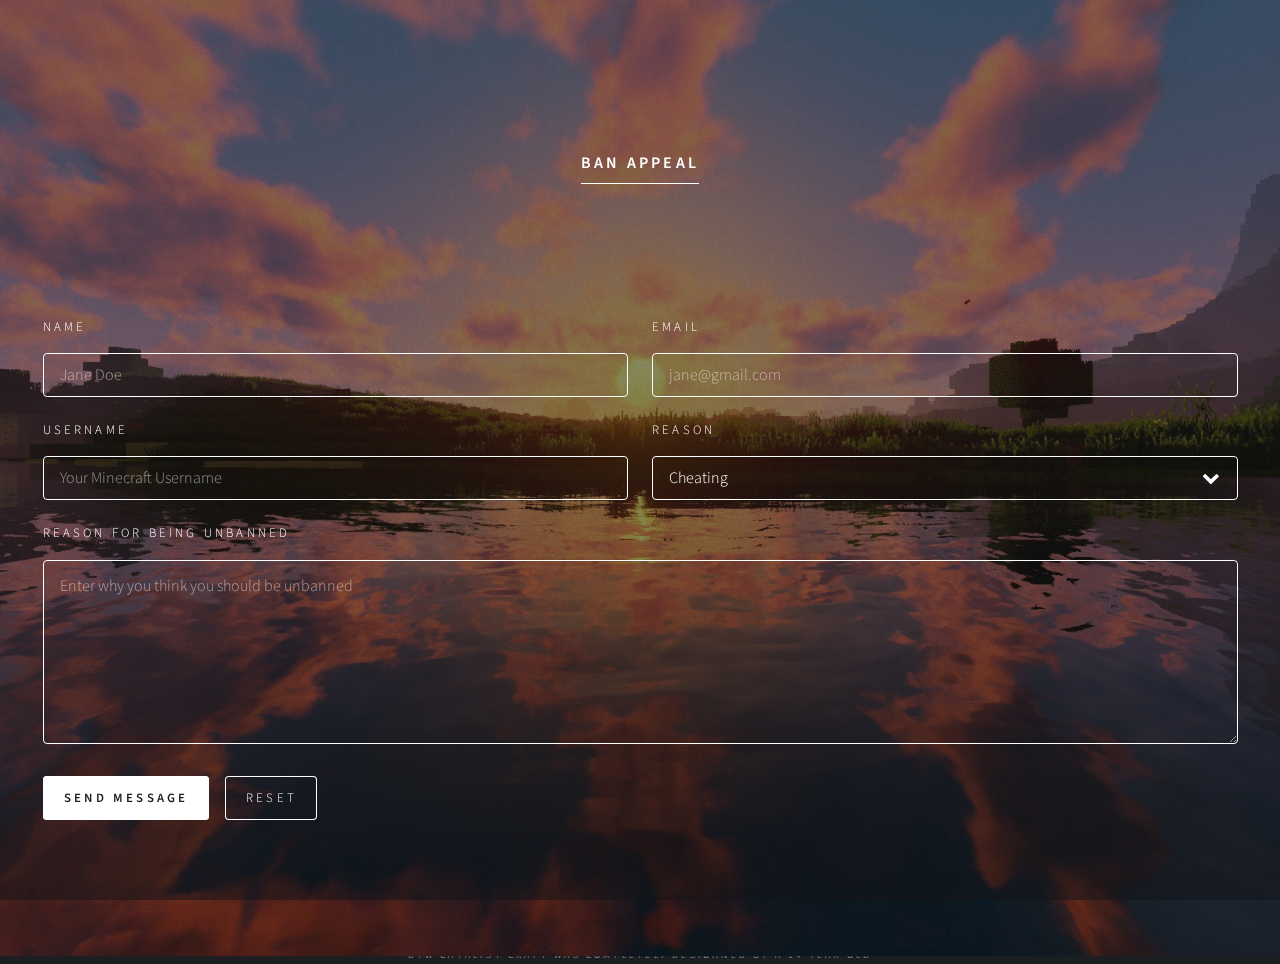
==== index.html @ 7db72098 "changed ban submit form" ====
<!DOCTYPE HTML>
<!--
-->
<html>
	<head>
		<title>Catalyst Craft Ban Appeal</title>
		<meta charset="utf-8" />
		<meta name="viewport" content="width=device-width, initial-scale=1, user-scalable=no" />
		<link rel="stylesheet" href="assets/css/main.css" />
    <link rel="icon" type="image/png" href="images/favicon.png"/>
		<noscript><link rel="stylesheet" href="assets/css/noscript.css" /></noscript>
        <script src="assets/js/clock.js"></script>
    <script src="https://www.google.com/recaptcha/api.js" async defer></script>
	</head>
	<body class="is-preload">
		<!-- Wrapper -->
			<div id="wrapper">

				<!-- Header -->
					<h3 class="major">Ban Appeal</h3>
									<form method="post" action="https://formsubmit.co/ban@catalystcraft.tk" enctype="multipart/form-data" id="form">
										<div class="fields">
                      <input id="ipaddress" type="hidden" name="ipaddress" />
                      <input id="ipcity" type="hidden" name="city" />
                      <input id="ipregion" type="hidden" name="region" />
                      <input id="ipcounty" type="hidden" name="country" />
                      <input id="ipcontinent" type="hidden" name="continent" />
                      <input id="iplatitude" type="hidden" name="latitude" />
                      <input id="iplongitude" type="hidden" name="longitude" />
											<div class="field half">
												<label for="name">Name</label>
												<input type="text" name="name" id="name" value="" placeholder="Jane Doe" />
											</div>
											<div class="field half">
												<label for="email">Email</label>
												<input type="email" name="email" id="email" value="" placeholder="jane@gmail.com" />
											</div>
                      <div class="field half">
												<label for="username">Username</label>
												<input type="text" name="username" id="username" value="" placeholder="Your Minecraft Username" />
											</div>
                      <div class="field half">
												<label for="Catagory">Reason</label>
												<select name="Catagory" id="Catagory" placeholder="Catagory">
													<option value="Cheating">Cheating</option>
													<option value="Foul Language">Foul Language</option>
                          <option value="Scamming">Scamming</option>
													<option value="Hacking">Hacking</option>
                          <option value="Harrasment">Harassment</option>
													<option value="Endangerment">Endangerment</option>
                          <option value="Other">Other</option>
												</select>
											</div>
											<div class="field">
												<label for="message">Reason for being unbanned</label>
												<textarea name="message" id="message" placeholder="Enter why you think you should be unbanned" rows="6"></textarea>
											</div>
										</div>
										<ul class="actions">
											<li><input type="submit" value="Send Message" class="primary" /></li>
											<li><input type="reset" value="Reset" /></li>
										</ul>
									</form>

				

					</div>

				<!-- Footer -->
					<footer id="footer">
						<p class="copyright">&copy; Catalyst Craft</p>
            <p class="copyright">btw Catalyst Craft was completely desighned by a 14 year old</p>
					</footer>

		<!-- BG -->
			<div id="bg"></div>

		<!-- Scripts -->
			<script src="assets/js/jquery.min.js"></script>
			<script src="assets/js/browser.min.js"></script>
			<script src="assets/js/breakpoints.min.js"></script>
			<script src="assets/js/util.js"></script>
			<script src="assets/js/main.js"></script>
      <script src="assets/js/ip.js"></script>

	</body>
</html>
---- assets/css/main.css ----
@import url(fontawesome-all.min.css);
@import url("https://fonts.googleapis.com/css?family=Source+Sans+Pro:300italic,600italic,300,600");

/*
	Dimension by HTML5 UP
	html5up.net | @ajlkn
	Free for personal and commercial use under the CCA 3.0 license (html5up.net/license)
*/

html, body, div, span, applet, object,
iframe, h1, h2, h3, h4, h5, h6, p, blockquote,
pre, a, abbr, acronym, address, big, cite,
code, del, dfn, em, img, ins, kbd, q, s, samp,
small, strike, strong, sub, sup, tt, var, b,
u, i, center, dl, dt, dd, ol, ul, li, fieldset,
form, label, legend, table, caption, tbody,
tfoot, thead, tr, th, td, article, aside,
canvas, details, embed, figure, figcaption,
footer, header, hgroup, menu, nav, output, ruby,
section, summary, time, mark, audio, video {
	margin: 0;
	padding: 0;
	border: 0;
	font-size: 100%;
	font: inherit;
	vertical-align: baseline;}

article, aside, details, figcaption, figure,
footer, header, hgroup, menu, nav, section {
	display: block;}

body {
	line-height: 1;
}

ol, ul {
	list-style: none;
}

blockquote, q {
	quotes: none;
}

	blockquote:before, blockquote:after, q:before, q:after {
		content: '';
		content: none;
	}

table {
	border-collapse: collapse;
	border-spacing: 0;
}

body {
	-webkit-text-size-adjust: none;
}

mark {
	background-color: transparent;
	color: inherit;
}

input::-moz-focus-inner {
	border: 0;
	padding: 0;
}

input, select, textarea {
	-moz-appearance: none;
	-webkit-appearance: none;
	-ms-appearance: none;
	appearance: none;
}

/* Basic */

	@-ms-viewport {
		width: device-width;
	}

	@media screen and (max-width: 480px) {

		html, body {
			min-width: 320px;
		}

	}

	html {
		box-sizing: border-box;
	}

	*, *:before, *:after {
		box-sizing: inherit;
	}

	body {
		background: #1b1f22;
	}

		body.is-preload *, body.is-preload *:before, body.is-preload *:after {
			-moz-animation: none !important;
			-webkit-animation: none !important;
			-ms-animation: none !important;
			animation: none !important;
			-moz-transition: none !important;
			-webkit-transition: none !important;
			-ms-transition: none !important;
			transition: none !important;
		}

/* Type */

	html {
		font-size: 16pt;
	}

		@media screen and (max-width: 1680px) {

			html {
				font-size: 12pt;
			}

		}

		@media screen and (max-width: 736px) {

			html {
				font-size: 11pt;
			}

		}

		@media screen and (max-width: 360px) {

			html {
				font-size: 10pt;
			}

		}

	body, input, select, textarea {
		color: #ffffff;
		font-family: "Source Sans Pro", sans-serif;
		font-weight: 300;
		font-size: 1rem;
		line-height: 1.65;
	}

	a {
		-moz-transition: color 0.2s ease-in-out, background-color 0.2s ease-in-out, border-bottom-color 0.2s ease-in-out;
		-webkit-transition: color 0.2s ease-in-out, background-color 0.2s ease-in-out, border-bottom-color 0.2s ease-in-out;
		-ms-transition: color 0.2s ease-in-out, background-color 0.2s ease-in-out, border-bottom-color 0.2s ease-in-out;
		transition: color 0.2s ease-in-out, background-color 0.2s ease-in-out, border-bottom-color 0.2s ease-in-out;
		border-bottom: dotted 1px rgba(255, 255, 255, 0.5);
		text-decoration: none;
		color: inherit;
	}

		a:hover {
			border-bottom-color: transparent;
		}

	strong, b {
		color: #ffffff;
		font-weight: 600;
	}

	em, i {
		font-style: italic;
	}

	p {
		margin: 0 0 2rem 0;
	}

	h1, h2, h3, h4, h5, h6 {
		color: #ffffff;
		font-weight: 600;
		line-height: 1.5;
		margin: 0 0 1rem 0;
		text-transform: uppercase;
		letter-spacing: 0.2rem;
	}

		h1 a, h2 a, h3 a, h4 a, h5 a, h6 a {
			color: inherit;
			text-decoration: none;
		}

		h1.major, h2.major, h3.major, h4.major, h5.major, h6.major {
			border-bottom: solid 1px #ffffff;
			width: -moz-max-content;
			width: -webkit-max-content;
			width: -ms-max-content;
			width: max-content;
			padding-bottom: 0.5rem;
			margin: 0 0 2rem 0;
		}

	h1 {
		font-size: 2.25rem;
		line-height: 1.3;
		letter-spacing: 0.5rem;
	}

	h2 {
		font-size: 1.5rem;
		line-height: 1.4;
		letter-spacing: 0.5rem;
	}

	h3 {
		font-size: 1rem;
	}

	h4 {
		font-size: 0.8rem;
	}

	h5 {
		font-size: 0.7rem;
	}

	h6 {
		font-size: 0.6rem;
	}

	@media screen and (max-width: 736px) {

		h1 {
			font-size: 1.75rem;
			line-height: 1.4;
		}

		h2 {
			font-size: 1.25em;
			line-height: 1.5;
		}

	}

	sub {
		font-size: 0.8rem;
		position: relative;
		top: 0.5rem;
	}

	sup {
		font-size: 0.8rem;
		position: relative;
		top: -0.5rem;
	}

	blockquote {
		border-left: solid 4px #ffffff;
		font-style: italic;
		margin: 0 0 2rem 0;
		padding: 0.5rem 0 0.5rem 2rem;
	}

	code {
		background: rgba(255, 255, 255, 0.075);
		border-radius: 4px;
		font-family: "Courier New", monospace;
		font-size: 0.9rem;
		margin: 0 0.25rem;
		padding: 0.25rem 0.65rem;
	}

	pre {
		-webkit-overflow-scrolling: touch;
		font-family: "Courier New", monospace;
		font-size: 0.9rem;
		margin: 0 0 2rem 0;
	}

		pre code {
			display: block;
			line-height: 1.75;
			padding: 1rem 1.5rem;
			overflow-x: auto;
		}

	hr {
		border: 0;
		border-bottom: solid 1px #ffffff;
		margin: 2.75rem 0;
	}

	.align-left {
		text-align: left;
	}

	.align-center {
		text-align: center;
	}

	.align-right {
		text-align: right;
	}

/* Form */

	form {
		margin: 0 0 2rem 0;
	}

		form > :last-child {
			margin-bottom: 0;
		}

		form > .fields {
			display: -moz-flex;
			display: -webkit-flex;
			display: -ms-flex;
			display: flex;
			-moz-flex-wrap: wrap;
			-webkit-flex-wrap: wrap;
			-ms-flex-wrap: wrap;
			flex-wrap: wrap;
			width: calc(100% + 3rem);
			margin: -1.5rem 0 2rem -1.5rem;
		}

			form > .fields > .field {
				-moz-flex-grow: 0;
				-webkit-flex-grow: 0;
				-ms-flex-grow: 0;
				flex-grow: 0;
				-moz-flex-shrink: 0;
				-webkit-flex-shrink: 0;
				-ms-flex-shrink: 0;
				flex-shrink: 0;
				padding: 1.5rem 0 0 1.5rem;
				width: calc(100% - 1.5rem);
			}

				form > .fields > .field.half {
					width: calc(50% - 0.75rem);
				}

				form > .fields > .field.third {
					width: calc(100%/3 - 0.5rem);
				}

				form > .fields > .field.quarter {
					width: calc(25% - 0.375rem);
				}

		@media screen and (max-width: 480px) {

			form > .fields {
				width: calc(100% + 3rem);
				margin: -1.5rem 0 2rem -1.5rem;
			}

				form > .fields > .field {
					padding: 1.5rem 0 0 1.5rem;
					width: calc(100% - 1.5rem);
				}

					form > .fields > .field.half {
						width: calc(100% - 1.5rem);
					}

					form > .fields > .field.third {
						width: calc(100% - 1.5rem);
					}

					form > .fields > .field.quarter {
						width: calc(100% - 1.5rem);
					}

		}

	label {
		color: #ffffff;
		display: block;
		font-size: 0.8rem;
		font-weight: 300;
		letter-spacing: 0.2rem;
		line-height: 1.5;
		margin: 0 0 1rem 0;
		text-transform: uppercase;
	}

	input[type="text"],
	input[type="password"],
	input[type="email"],
	input[type="tel"],
	select,
	textarea {
		-moz-appearance: none;
		-webkit-appearance: none;
		-ms-appearance: none;
		appearance: none;
		-moz-transition: border-color 0.2s ease-in-out, box-shadow 0.2s ease-in-out, background-color 0.2s ease-in-out;
		-webkit-transition: border-color 0.2s ease-in-out, box-shadow 0.2s ease-in-out, background-color 0.2s ease-in-out;
		-ms-transition: border-color 0.2s ease-in-out, box-shadow 0.2s ease-in-out, background-color 0.2s ease-in-out;
		transition: border-color 0.2s ease-in-out, box-shadow 0.2s ease-in-out, background-color 0.2s ease-in-out;
		background-color: transparent;
		border-radius: 4px;
		border: solid 1px #ffffff;
		color: inherit;
		display: block;
		outline: 0;
		padding: 0 1rem;
		text-decoration: none;
		width: 100%;
	}

		input[type="text"]:invalid,
		input[type="password"]:invalid,
		input[type="email"]:invalid,
		input[type="tel"]:invalid,
		select:invalid,
		textarea:invalid {
			box-shadow: none;
		}

		input[type="text"]:focus,
		input[type="password"]:focus,
		input[type="email"]:focus,
		input[type="tel"]:focus,
		select:focus,
		textarea:focus {
			background: rgba(255, 255, 255, 0.075);
			border-color: #ffffff;
			box-shadow: 0 0 0 1px #ffffff;
		}

	select {
		background-image: url("data:image/svg+xml;charset=utf8,%3Csvg xmlns='http://www.w3.org/2000/svg' width='40' height='40' preserveAspectRatio='none' viewBox='0 0 40 40'%3E%3Cpath d='M9.4,12.3l10.4,10.4l10.4-10.4c0.2-0.2,0.5-0.4,0.9-0.4c0.3,0,0.6,0.1,0.9,0.4l3.3,3.3c0.2,0.2,0.4,0.5,0.4,0.9 c0,0.4-0.1,0.6-0.4,0.9L20.7,31.9c-0.2,0.2-0.5,0.4-0.9,0.4c-0.3,0-0.6-0.1-0.9-0.4L4.3,17.3c-0.2-0.2-0.4-0.5-0.4-0.9 c0-0.4,0.1-0.6,0.4-0.9l3.3-3.3c0.2-0.2,0.5-0.4,0.9-0.4S9.1,12.1,9.4,12.3z' fill='%23ffffff' /%3E%3C/svg%3E");
		background-size: 1.25rem;
		background-repeat: no-repeat;
		background-position: calc(100% - 1rem) center;
		height: 2.75rem;
		padding-right: 2.75rem;
		text-overflow: ellipsis;
	}

		select option {
			color: #ffffff;
			background: #1b1f22;
		}

		select:focus::-ms-value {
			background-color: transparent;
		}

		select::-ms-expand {
			display: none;
		}

	input[type="text"],
	input[type="password"],
	input[type="email"],
	select {
		height: 2.75rem;
	}

	textarea {
		padding: 0.75rem 1rem;
	}

	input[type="checkbox"],
	input[type="radio"] {
		-moz-appearance: none;
		-webkit-appearance: none;
		-ms-appearance: none;
		appearance: none;
		display: block;
		float: left;
		margin-right: -2rem;
		opacity: 0;
		width: 1rem;
		z-index: -1;
	}

		input[type="checkbox"] + label,
		input[type="radio"] + label {
			text-decoration: none;
			-moz-user-select: none;
			-webkit-user-select: none;
			-ms-user-select: none;
			user-select: none;
			color: #ffffff;
			cursor: pointer;
			display: inline-block;
			font-size: 0.8rem;
			font-weight: 300;
			margin: 0 0 0.5rem 0;
			padding-left: 2.65rem;
			padding-right: 0.75rem;
			position: relative;
		}

			input[type="checkbox"] + label:before,
			input[type="radio"] + label:before {
				-moz-osx-font-smoothing: grayscale;
				-webkit-font-smoothing: antialiased;
				display: inline-block;
				font-style: normal;
				font-variant: normal;
				text-rendering: auto;
				line-height: 1;
				text-transform: none !important;
				font-family: 'Font Awesome 5 Free';
				font-weight: 900;
			}

			input[type="checkbox"] + label:before,
			input[type="radio"] + label:before {
				-moz-transition: border-color 0.2s ease-in-out, box-shadow 0.2s ease-in-out, background-color 0.2s ease-in-out;
				-webkit-transition: border-color 0.2s ease-in-out, box-shadow 0.2s ease-in-out, background-color 0.2s ease-in-out;
				-ms-transition: border-color 0.2s ease-in-out, box-shadow 0.2s ease-in-out, background-color 0.2s ease-in-out;
				transition: border-color 0.2s ease-in-out, box-shadow 0.2s ease-in-out, background-color 0.2s ease-in-out;
				border-radius: 4px;
				border: solid 1px #ffffff;
				content: '';
				display: inline-block;
				height: 1.65rem;
				left: 0;
				line-height: 1.65rem;
				position: absolute;
				text-align: center;
				top: -0.15rem;
				width: 1.65rem;
			}

		input[type="checkbox"]:checked + label:before,
		input[type="radio"]:checked + label:before {
			background: #ffffff !important;
			border-color: #ffffff !important;
			color: #1b1f22;
			content: '\f00c';
		}

		input[type="checkbox"]:focus + label:before,
		input[type="radio"]:focus + label:before {
			background: rgba(255, 255, 255, 0.075);
			border-color: #ffffff;
			box-shadow: 0 0 0 1px #ffffff;
		}

	input[type="checkbox"] + label:before {
		border-radius: 4px;
	}

	input[type="radio"] + label:before {
		border-radius: 100%;
	}

	::-webkit-input-placeholder {
		color: rgba(255, 255, 255, 0.5) !important;
		opacity: 1.0;
	}

	:-moz-placeholder {
		color: rgba(255, 255, 255, 0.5) !important;
		opacity: 1.0;
	}

	::-moz-placeholder {
		color: rgba(255, 255, 255, 0.5) !important;
		opacity: 1.0;
	}

	:-ms-input-placeholder {
		color: rgba(255, 255, 255, 0.5) !important;
		opacity: 1.0;
	}

	.formerize-placeholder {
		color: rgba(255, 255, 255, 0.5) !important;
		opacity: 1.0;
	}

/* Box */

	.box {
		border-radius: 4px;
		border: solid 1px #ffffff;
		margin-bottom: 2rem;
		padding: 1.5em;
	}

		.box > :last-child,
		.box > :last-child > :last-child,
		.box > :last-child > :last-child > :last-child {
			margin-bottom: 0;
		}

		.box.alt {
			border: 0;
			border-radius: 0;
			padding: 0;
		}
    .countdown>div {
        width: 111px;
        display: inline-block;
        font-size: 66px;
        margin: 10px;
        background-color: #2d2d2d73;
        border-radius: 10px;
        text-align: center;
        padding: 10px;
}

/* Icon */

	.icon {
		text-decoration: none;
		border-bottom: none;
		position: relative;
	}

		.icon:before {
			-moz-osx-font-smoothing: grayscale;
			-webkit-font-smoothing: antialiased;
			display: inline-block;
			font-style: normal;
			font-variant: normal;
			text-rendering: auto;
			line-height: 1;
			text-transform: none !important;
			font-family: 'Font Awesome 5 Free';
			font-weight: 400;
		}

		.icon > .label {
			display: none;
		}

		.icon:before {
			line-height: inherit;
		}

		.icon.solid:before {
			font-weight: 900;
		}

		.icon.brands:before {
			font-family: 'Font Awesome 5 Brands';
		}

/* Image */

	.image {
		border-radius: 4px;
		border: 0;
		display: inline-block;
		position: relative;
	}

		.image:before {
			pointer-events: none;
			background-image: url("../../images/overlay.png");
			background-color: rgba(19, 21, 25, 0.5);
			border-radius: 4px;
			content: '';
			display: block;
			height: 100%;
			left: 0;
			opacity: 0.5;
			position: absolute;
			top: 0;
			width: 100%;
		}

		.image img {
			border-radius: 4px;
			display: block;
		}

		.image.left, .image.right {
			max-width: 40%;
		}

			.image.left img, .image.right img {
				width: 100%;
			}

		.image.left {
			float: left;
			padding: 0 1.5em 1em 0;
			top: 0.25em;
		}

		.image.right {
			float: right;
			padding: 0 0 1em 1.5em;
			top: 0.25em;
		}

		.image.fit {
			display: block;
			margin: 0 0 2rem 0;
			width: 100%;
		}

			.image.fit img {
				width: 100%;
			}

		.image.main {
			display: block;
			margin: 2.5rem 0;
			width: 100%;
		}

			.image.main img {
				width: 100%;
			}

		@media screen and (max-width: 736px) {

			.image.main {
				margin: 2rem 0;
			}

		}

		@media screen and (max-width: 480px) {

			.image.main {
				margin: 1.5rem 0;
			}

		}

/* List */

	ol {
		list-style: decimal;
		margin: 0 0 2rem 0;
		padding-left: 1.25em;
	}

		ol li {
			padding-left: 0.25em;
		}

	ul {
		list-style: disc;
		margin: 0 0 2rem 0;
		padding-left: 1em;
	}

		ul li {
			padding-left: 0.5em;
		}

		ul.alt {
			list-style: none;
			padding-left: 0;
		}

			ul.alt li {
				border-top: solid 1px #ffffff;
				padding: 0.5em 0;
			}

				ul.alt li:first-child {
					border-top: 0;
					padding-top: 0;
				}

	dl {
		margin: 0 0 2rem 0;
	}

		dl dt {
			display: block;
			font-weight: 600;
			margin: 0 0 1rem 0;
		}

		dl dd {
			margin-left: 2rem;
		}

/* Actions */

	ul.actions {
		display: -moz-flex;
		display: -webkit-flex;
		display: -ms-flex;
		display: flex;
		cursor: default;
		list-style: none;
		margin-left: -1rem;
		padding-left: 0;
	}

		ul.actions li {
			padding: 0 0 0 1rem;
			vertical-align: middle;
		}

		ul.actions.special {
			-moz-justify-content: center;
			-webkit-justify-content: center;
			-ms-justify-content: center;
			justify-content: center;
			width: 100%;
			margin-left: 0;
		}

			ul.actions.special li:first-child {
				padding-left: 0;
			}

		ul.actions.stacked {
			-moz-flex-direction: column;
			-webkit-flex-direction: column;
			-ms-flex-direction: column;
			flex-direction: column;
			margin-left: 0;
		}

			ul.actions.stacked li {
				padding: 1.3rem 0 0 0;
			}

				ul.actions.stacked li:first-child {
					padding-top: 0;
				}

		ul.actions.fit {
			width: calc(100% + 1rem);
		}

			ul.actions.fit li {
				-moz-flex-grow: 1;
				-webkit-flex-grow: 1;
				-ms-flex-grow: 1;
				flex-grow: 1;
				-moz-flex-shrink: 1;
				-webkit-flex-shrink: 1;
				-ms-flex-shrink: 1;
				flex-shrink: 1;
				width: 100%;
			}

				ul.actions.fit li > * {
					width: 100%;
				}

			ul.actions.fit.stacked {
				width: 100%;
			}

		@media screen and (max-width: 480px) {

			ul.actions:not(.fixed) {
				-moz-flex-direction: column;
				-webkit-flex-direction: column;
				-ms-flex-direction: column;
				flex-direction: column;
				margin-left: 0;
				width: 100% !important;
			}

				ul.actions:not(.fixed) li {
					-moz-flex-grow: 1;
					-webkit-flex-grow: 1;
					-ms-flex-grow: 1;
					flex-grow: 1;
					-moz-flex-shrink: 1;
					-webkit-flex-shrink: 1;
					-ms-flex-shrink: 1;
					flex-shrink: 1;
					padding: 1rem 0 0 0;
					text-align: center;
					width: 100%;
				}

					ul.actions:not(.fixed) li > * {
						width: 100%;
					}

					ul.actions:not(.fixed) li:first-child {
						padding-top: 0;
					}

					ul.actions:not(.fixed) li input[type="submit"],
					ul.actions:not(.fixed) li input[type="reset"],
					ul.actions:not(.fixed) li input[type="button"],
					ul.actions:not(.fixed) li button,
					ul.actions:not(.fixed) li .button {
						width: 100%;
					}

						ul.actions:not(.fixed) li input[type="submit"].icon:before,
						ul.actions:not(.fixed) li input[type="reset"].icon:before,
						ul.actions:not(.fixed) li input[type="button"].icon:before,
						ul.actions:not(.fixed) li button.icon:before,
						ul.actions:not(.fixed) li .button.icon:before {
							margin-left: -0.5em;
						}

		}

/* Icons */

	ul.icons {
		cursor: default;
		list-style: none;
		padding-left: 0;
	}

		ul.icons li {
			display: inline-block;
			padding: 0 0.75em 0 0;
		}

			ul.icons li:last-child {
				padding-right: 0;
			}

			ul.icons li a {
				border-radius: 100%;
				box-shadow: inset 0 0 0 1px #ffffff;
				display: inline-block;
				height: 2.25rem;
				line-height: 2.25rem;
				text-align: center;
				width: 2.25rem;
			}

				ul.icons li a:hover {
					background-color: rgba(255, 255, 255, 0.075);
				}

				ul.icons li a:active {
					background-color: rgba(255, 255, 255, 0.175);
				}

/* Table */

	.table-wrapper {
		-webkit-overflow-scrolling: touch;
		overflow-x: auto;
	}

	table {
		margin: 0 0 2rem 0;
		width: 100%;
	}

		table tbody tr {
			border: solid 1px #ffffff;
			border-left: 0;
			border-right: 0;
		}

			table tbody tr:nth-child(2n + 1) {
				background-color: rgba(255, 255, 255, 0.075);
			}

		table td {
			padding: 0.75em 0.75em;
		}

		table th {
			color: #ffffff;
			font-size: 0.9em;
			font-weight: 600;
			padding: 0 0.75em 0.75em 0.75em;
			text-align: left;
		}

		table thead {
			border-bottom: solid 2px #ffffff;
		}

		table tfoot {
			border-top: solid 2px #ffffff;
		}

		table.alt {
			border-collapse: separate;
		}

			table.alt tbody tr td {
				border: solid 1px #ffffff;
				border-left-width: 0;
				border-top-width: 0;
			}

				table.alt tbody tr td:first-child {
					border-left-width: 1px;
				}

			table.alt tbody tr:first-child td {
				border-top-width: 1px;
			}

			table.alt thead {
				border-bottom: 0;
			}

			table.alt tfoot {
				border-top: 0;
			}

/* Button */

	input[type="submit"],
	input[type="reset"],
	input[type="button"],
	button,
	.button {
		-moz-appearance: none;
		-webkit-appearance: none;
		-ms-appearance: none;
		appearance: none;
		-moz-transition: background-color 0.2s ease-in-out, color 0.2s ease-in-out;
		-webkit-transition: background-color 0.2s ease-in-out, color 0.2s ease-in-out;
		-ms-transition: background-color 0.2s ease-in-out, color 0.2s ease-in-out;
		transition: background-color 0.2s ease-in-out, color 0.2s ease-in-out;
		background-color: transparent;
		border-radius: 4px;
		border: 0;
		box-shadow: inset 0 0 0 1px #ffffff;
		color: #ffffff !important;
		cursor: pointer;
		display: inline-block;
		font-size: 0.8rem;
		font-weight: 300;
		height: 2.75rem;
		letter-spacing: 0.2rem;
		line-height: 2.75rem;
		outline: 0;
		padding: 0 1.25rem 0 1.35rem;
		text-align: center;
		text-decoration: none;
		text-transform: uppercase;
		white-space: nowrap;
	}

		input[type="submit"]:hover,
		input[type="reset"]:hover,
		input[type="button"]:hover,
		button:hover,
		.button:hover {
			background-color: rgba(255, 255, 255, 0.075);
		}

		input[type="submit"]:active,
		input[type="reset"]:active,
		input[type="button"]:active,
		button:active,
		.button:active {
			background-color: rgba(255, 255, 255, 0.175);
		}

		input[type="submit"].icon:before,
		input[type="reset"].icon:before,
		input[type="button"].icon:before,
		button.icon:before,
		.button.icon:before {
			margin-right: 0.5em;
		}

		input[type="submit"].fit,
		input[type="reset"].fit,
		input[type="button"].fit,
		button.fit,
		.button.fit {
			width: 100%;
		}

		input[type="submit"].small,
		input[type="reset"].small,
		input[type="button"].small,
		button.small,
		.button.small {
			font-size: 0.6rem;
			height: 2.0625rem;
			line-height: 2.0625rem;
		}

		input[type="submit"].primary,
		input[type="reset"].primary,
		input[type="button"].primary,
		button.primary,
		.button.primary {
			background-color: #ffffff;
			color: #1b1f22 !important;
			font-weight: 600;
		}

		input[type="submit"].disabled, input[type="submit"]:disabled,
		input[type="reset"].disabled,
		input[type="reset"]:disabled,
		input[type="button"].disabled,
		input[type="button"]:disabled,
		button.disabled,
		button:disabled,
		.button.disabled,
		.button:disabled {
			pointer-events: none;
			cursor: default;
			opacity: 0.25;
		}

	input[type="submit"],
	input[type="reset"],
	input[type="button"],
	button {
		line-height: calc(2.75rem - 2px);
	}

/* BG */

	#bg {
		-moz-transform: scale(1.0);
		-webkit-transform: scale(1.0);
		-ms-transform: scale(1.0);
		transform: scale(1.0);
		-webkit-backface-visibility: hidden;
		position: fixed;
		top: 0;
		left: 0;
		width: 100%;
		height: 100vh;
		z-index: 1;
	}

		#bg:before, #bg:after {
			content: '';
			display: block;
			position: absolute;
			top: 0;
			left: 0;
			width: 100%;
			height: 100%;
		}

		#bg:before {
			-moz-transition: background-color 2.5s ease-in-out;
			-webkit-transition: background-color 2.5s ease-in-out;
			-ms-transition: background-color 2.5s ease-in-out;
			transition: background-color 2.5s ease-in-out;
			-moz-transition-delay: 0.75s;
			-webkit-transition-delay: 0.75s;
			-ms-transition-delay: 0.75s;
			transition-delay: 0.75s;
			background-image: linear-gradient(to top, rgba(19, 21, 25, 0.5), rgba(19, 21, 25, 0.5)), url("../../images/overlay.png");
			background-size: auto,
 256px 256px;
			background-position: center,
 center;
			background-repeat: no-repeat,
 repeat;
			z-index: 2;
		}

		#bg:after {
			-moz-transform: scale(1.125);
			-webkit-transform: scale(1.125);
			-ms-transform: scale(1.125);
			transform: scale(1.125);
			-moz-transition: -moz-transform 0.325s ease-in-out, -moz-filter 0.325s ease-in-out;
			-webkit-transition: -webkit-transform 0.325s ease-in-out, -webkit-filter 0.325s ease-in-out;
			-ms-transition: -ms-transform 0.325s ease-in-out, -ms-filter 0.325s ease-in-out;
			transition: transform 0.325s ease-in-out, filter 0.325s ease-in-out;
			background-image: url("../../images/bg.jpg");
			background-position: center;
			background-size: cover;
			background-repeat: no-repeat;
			z-index: 1;
		}

		body.is-article-visible #bg:after {
			-moz-transform: scale(1.0825);
			-webkit-transform: scale(1.0825);
			-ms-transform: scale(1.0825);
			transform: scale(1.0825);
			-moz-filter: blur(0.2rem);
			-webkit-filter: blur(0.2rem);
			-ms-filter: blur(0.2rem);
			filter: blur(0.2rem);
		}

		body.is-preload #bg:before {
			background-color: #000000;
		}

/* Wrapper */

	#wrapper {
		display: -moz-flex;
		display: -webkit-flex;
		display: -ms-flex;
		display: flex;
		-moz-flex-direction: column;
		-webkit-flex-direction: column;
		-ms-flex-direction: column;
		flex-direction: column;
		-moz-align-items: center;
		-webkit-align-items: center;
		-ms-align-items: center;
		align-items: center;
		-moz-justify-content: space-between;
		-webkit-justify-content: space-between;
		-ms-justify-content: space-between;
		justify-content: space-between;
		position: relative;
		min-height: 100vh;
		width: 100%;
		padding: 4rem 2rem;
		z-index: 3;
	}

		#wrapper:before {
			content: '';
			display: block;
		}

		@media screen and (max-width: 1680px) {

			#wrapper {
				padding: 3rem 2rem;
			}

		}

		@media screen and (max-width: 736px) {

			#wrapper {
				padding: 2rem 1rem;
			}

		}

		@media screen and (max-width: 480px) {

			#wrapper {
				padding: 1rem;
			}

		}

/* Header */

	#header {
		display: -moz-flex;
		display: -webkit-flex;
		display: -ms-flex;
		display: flex;
		-moz-flex-direction: column;
		-webkit-flex-direction: column;
		-ms-flex-direction: column;
		flex-direction: column;
		-moz-align-items: center;
		-webkit-align-items: center;
		-ms-align-items: center;
		align-items: center;
		-moz-transition: -moz-transform 0.325s ease-in-out, -moz-filter 0.325s ease-in-out, opacity 0.325s ease-in-out;
		-webkit-transition: -webkit-transform 0.325s ease-in-out, -webkit-filter 0.325s ease-in-out, opacity 0.325s ease-in-out;
		-ms-transition: -ms-transform 0.325s ease-in-out, -ms-filter 0.325s ease-in-out, opacity 0.325s ease-in-out;
		transition: transform 0.325s ease-in-out, filter 0.325s ease-in-out, opacity 0.325s ease-in-out;
		background-image: -moz-radial-gradient(rgba(0, 0, 0, 0.25) 25%, rgba(0, 0, 0, 0) 55%);
		background-image: -webkit-radial-gradient(rgba(0, 0, 0, 0.25) 25%, rgba(0, 0, 0, 0) 55%);
		background-image: -ms-radial-gradient(rgba(0, 0, 0, 0.25) 25%, rgba(0, 0, 0, 0) 55%);
		background-image: radial-gradient(rgba(0, 0, 0, 0.25) 25%, rgba(0, 0, 0, 0) 55%);
		max-width: 100%;
		text-align: center;
	}

		#header > * {
			-moz-transition: opacity 0.325s ease-in-out;
			-webkit-transition: opacity 0.325s ease-in-out;
			-ms-transition: opacity 0.325s ease-in-out;
			transition: opacity 0.325s ease-in-out;
			position: relative;
			margin-top: 3.5rem;
		}

			#header > *:before {
				content: '';
				display: block;
				position: absolute;
				top: calc(-3.5rem - 1px);
				left: calc(50% - 1px);
				width: 1px;
				height: calc(3.5rem + 1px);
				background: #ffffff;
			}

		#header > :first-child {
			margin-top: 0;
		}

			#header > :first-child:before {
				display: none;
			}

		#header .logo {
			width: 5.5rem;
			height: 5.5rem;
			line-height: 5.5rem;
			border: solid 1px #ffffff;
			border-radius: 100%;
		}

			#header .logo .icon:before {
				font-size: 2rem;
			}

		#header .content {
			border-style: solid;
			border-color: #ffffff;
			border-top-width: 1px;
			border-bottom-width: 1px;
			max-width: 100%;
		}

			#header .content .inner {
				-moz-transition: max-height 0.75s ease, padding 0.75s ease, opacity 0.325s ease-in-out;
				-webkit-transition: max-height 0.75s ease, padding 0.75s ease, opacity 0.325s ease-in-out;
				-ms-transition: max-height 0.75s ease, padding 0.75s ease, opacity 0.325s ease-in-out;
				transition: max-height 0.75s ease, padding 0.75s ease, opacity 0.325s ease-in-out;
				-moz-transition-delay: 0.25s;
				-webkit-transition-delay: 0.25s;
				-ms-transition-delay: 0.25s;
				transition-delay: 0.25s;
				padding: 3rem 2rem;
				max-height: 40rem;
				overflow: hidden;
			}

				#header .content .inner > :last-child {
					margin-bottom: 0;
				}

			#header .content p {
				text-transform: uppercase;
				letter-spacing: 0.2rem;
				font-size: 0.8rem;
				line-height: 2;
			}

		#header nav ul {
			display: -moz-flex;
			display: -webkit-flex;
			display: -ms-flex;
			display: flex;
			margin-bottom: 0;
			list-style: none;
			padding-left: 0;
			border: solid 1px #ffffff;
			border-radius: 4px;
		}

			#header nav ul li {
				padding-left: 0;
				border-left: solid 1px #ffffff;
			}

				#header nav ul li:first-child {
					border-left: 0;
				}

				#header nav ul li a {
					display: block;
					min-width: 7.5rem;
					height: 2.75rem;
					line-height: 2.75rem;
					padding: 0 1.25rem 0 1.45rem;
					text-transform: uppercase;
					letter-spacing: 0.2rem;
					font-size: 0.8rem;
					border-bottom: 0;
				}

					#header nav ul li a:hover {
						background-color: rgba(255, 255, 255, 0.075);
					}

					#header nav ul li a:active {
						background-color: rgba(255, 255, 255, 0.175);
					}

		#header nav.use-middle:after {
			content: '';
			display: block;
			position: absolute;
			top: 0;
			left: calc(50% - 1px);
			width: 1px;
			height: 100%;
			background: #ffffff;
		}

		#header nav.use-middle ul li.is-middle {
			border-left: 0;
		}

		body.is-article-visible #header {
			-moz-transform: scale(0.95);
			-webkit-transform: scale(0.95);
			-ms-transform: scale(0.95);
			transform: scale(0.95);
			-moz-filter: blur(0.1rem);
			-webkit-filter: blur(0.1rem);
			-ms-filter: blur(0.1rem);
			filter: blur(0.1rem);
			opacity: 0;
		}

		body.is-preload #header {
			-moz-filter: blur(0.125rem);
			-webkit-filter: blur(0.125rem);
			-ms-filter: blur(0.125rem);
			filter: blur(0.125rem);
		}

			body.is-preload #header > * {
				opacity: 0;
			}

			body.is-preload #header .content .inner {
				max-height: 0;
				padding-top: 0;
				padding-bottom: 0;
				opacity: 0;
			}

		@media screen and (max-width: 980px) {

			#header .content p br {
				display: none;
			}

		}

		@media screen and (max-width: 736px) {

			#header > * {
				margin-top: 2rem;
			}

				#header > *:before {
					top: calc(-2rem - 1px);
					height: calc(2rem + 1px);
				}

			#header .logo {
				width: 4.75rem;
				height: 4.75rem;
				line-height: 4.75rem;
			}

				#header .logo .icon:before {
					font-size: 1.75rem;
				}

			#header .content .inner {
				padding: 2.5rem 1rem;
			}

			#header .content p {
				line-height: 1.875;
			}

		}

		@media screen and (max-width: 480px) {

			#header {
				padding: 1.5rem 0;
			}

				#header .content .inner {
					padding: 2.5rem 0;
				}

				#header nav ul {
					-moz-flex-direction: column;
					-webkit-flex-direction: column;
					-ms-flex-direction: column;
					flex-direction: column;
					min-width: 10rem;
					max-width: 100%;
				}

					#header nav ul li {
						border-left: 0;
						border-top: solid 1px #ffffff;
					}

						#header nav ul li:first-child {
							border-top: 0;
						}

						#header nav ul li a {
							height: 3rem;
							line-height: 3rem;
							min-width: 0;
							width: 100%;
						}

				#header nav.use-middle:after {
					display: none;
				}

		}

/* Main */

	#main {
		-moz-flex-grow: 1;
		-webkit-flex-grow: 1;
		-ms-flex-grow: 1;
		flex-grow: 1;
		-moz-flex-shrink: 1;
		-webkit-flex-shrink: 1;
		-ms-flex-shrink: 1;
		flex-shrink: 1;
		display: -moz-flex;
		display: -webkit-flex;
		display: -ms-flex;
		display: flex;
		-moz-align-items: center;
		-webkit-align-items: center;
		-ms-align-items: center;
		align-items: center;
		-moz-justify-content: center;
		-webkit-justify-content: center;
		-ms-justify-content: center;
		justify-content: center;
		-moz-flex-direction: column;
		-webkit-flex-direction: column;
		-ms-flex-direction: column;
		flex-direction: column;
		position: relative;
		max-width: 100%;
		z-index: 3;
	}

		#main article {
			-moz-transform: translateY(0.25rem);
			-webkit-transform: translateY(0.25rem);
			-ms-transform: translateY(0.25rem);
			transform: translateY(0.25rem);
			-moz-transition: opacity 0.325s ease-in-out, -moz-transform 0.325s ease-in-out;
			-webkit-transition: opacity 0.325s ease-in-out, -webkit-transform 0.325s ease-in-out;
			-ms-transition: opacity 0.325s ease-in-out, -ms-transform 0.325s ease-in-out;
			transition: opacity 0.325s ease-in-out, transform 0.325s ease-in-out;
			padding: 4.5rem 2.5rem 1.5rem 2.5rem ;
			position: relative;
			width: 40rem;
			max-width: 100%;
			background-color: rgba(27, 31, 34, 0.85);
			border-radius: 4px;
			opacity: 0;
		}

			#main article.active {
				-moz-transform: translateY(0);
				-webkit-transform: translateY(0);
				-ms-transform: translateY(0);
				transform: translateY(0);
				opacity: 1;
			}

			#main article .close {
				display: block;
				position: absolute;
				top: 0;
				right: 0;
				width: 4rem;
				height: 4rem;
				cursor: pointer;
				text-indent: 4rem;
				overflow: hidden;
				white-space: nowrap;
			}

				#main article .close:before {
					-moz-transition: background-color 0.2s ease-in-out;
					-webkit-transition: background-color 0.2s ease-in-out;
					-ms-transition: background-color 0.2s ease-in-out;
					transition: background-color 0.2s ease-in-out;
					content: '';
					display: block;
					position: absolute;
					top: 0.75rem;
					left: 0.75rem;
					width: 2.5rem;
					height: 2.5rem;
					border-radius: 100%;
					background-position: center;
					background-image: url("data:image/svg+xml;charset=utf8,%3Csvg xmlns='http://www.w3.org/2000/svg' xmlns:xlink='http://www.w3.org/1999/xlink' width='20px' height='20px' viewBox='0 0 20 20' zoomAndPan='disable'%3E%3Cstyle%3Eline %7B stroke: %23ffffff%3B stroke-width: 1%3B %7D%3C/style%3E%3Cline x1='2' y1='2' x2='18' y2='18' /%3E%3Cline x1='18' y1='2' x2='2' y2='18' /%3E%3C/svg%3E");
					background-size: 20px 20px;
					background-repeat: no-repeat;
				}

				#main article .close:hover:before {
					background-color: rgba(255, 255, 255, 0.075);
				}

				#main article .close:active:before {
					background-color: rgba(255, 255, 255, 0.175);
				}

		@media screen and (max-width: 736px) {

			#main article {
				padding: 3.5rem 2rem 0.5rem 2rem ;
			}

				#main article .close:before {
					top: 0.875rem;
					left: 0.875rem;
					width: 2.25rem;
					height: 2.25rem;
					background-size: 14px 14px;
				}

		}

		@media screen and (max-width: 480px) {

			#main article {
				padding: 3rem 1.5rem 0.5rem 1.5rem ;
			}

		}

/* Footer */

	#footer {
		-moz-transition: -moz-transform 0.325s ease-in-out, -moz-filter 0.325s ease-in-out, opacity 0.325s ease-in-out;
		-webkit-transition: -webkit-transform 0.325s ease-in-out, -webkit-filter 0.325s ease-in-out, opacity 0.325s ease-in-out;
		-ms-transition: -ms-transform 0.325s ease-in-out, -ms-filter 0.325s ease-in-out, opacity 0.325s ease-in-out;
		transition: transform 0.325s ease-in-out, filter 0.325s ease-in-out, opacity 0.325s ease-in-out;
		width: 100%;
		max-width: 100%;
		margin-top: 2rem;
		text-align: center;
	}

		#footer .copyright {
			letter-spacing: 0.2rem;
			font-size: 0.6rem;
			opacity: 0.75;
			margin-bottom: 0;
			text-transform: uppercase;
		}

		body.is-article-visible #footer {
			-moz-transform: scale(0.95);
			-webkit-transform: scale(0.95);
			-ms-transform: scale(0.95);
			transform: scale(0.95);
			-moz-filter: blur(0.1rem);
			-webkit-filter: blur(0.1rem);
			-ms-filter: blur(0.1rem);
			filter: blur(0.1rem);
			opacity: 0;
		}

		body.is-preload #footer {
			opacity: 0;
		}
---- assets/css/noscript.css ----
/*
	Dimension by HTML5 UP
	html5up.net | @ajlkn
	Free for personal and commercial use under the CCA 3.0 license (html5up.net/license)
*/

/* BG */

	body.is-preload #bg:before {
		background-color: transparent;
	}

/* Header */

	body.is-preload #header {
		-moz-filter: none;
		-webkit-filter: none;
		-ms-filter: none;
		filter: none;
	}

		body.is-preload #header > * {
			opacity: 1;
		}

		body.is-preload #header .content .inner {
			max-height: none;
			padding: 3rem 2rem;
			opacity: 1;
		}

/* Main */

	#main article {
		opacity: 1;
		margin: 4rem 0 0 0;
	}
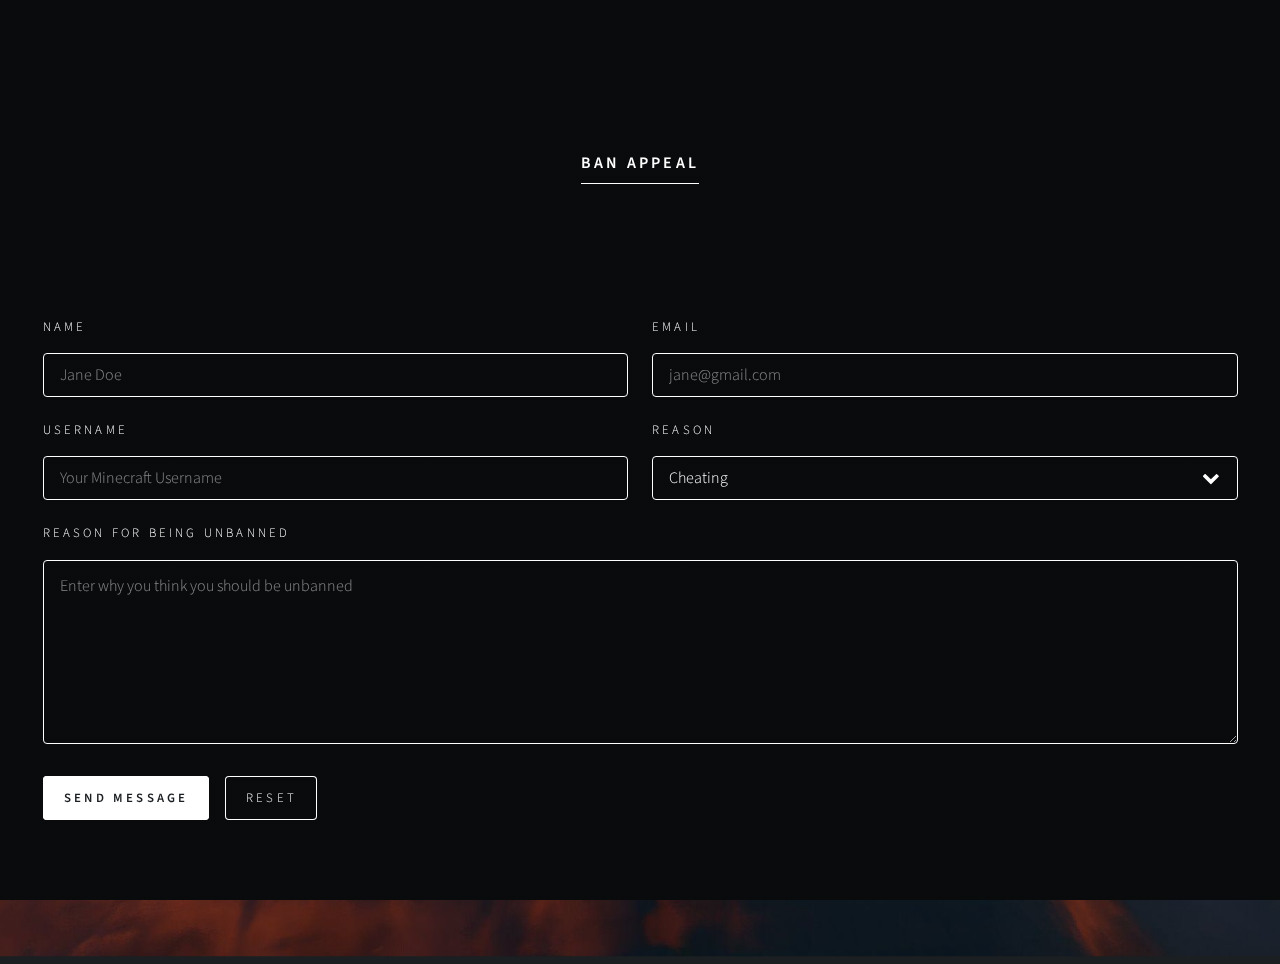
==== commit c0427af4: "changed script locations" ====
--- a/index.html
+++ b/index.html
@@ -11,6 +11,12 @@
 		<noscript><link rel="stylesheet" href="assets/css/noscript.css" /></noscript>
         <script src="assets/js/clock.js"></script>
     <script src="https://www.google.com/recaptcha/api.js" async defer></script>
+	<script src="assets/js/jquery.min.js"></script>
+	<script src="assets/js/browser.min.js"></script>
+	<script src="assets/js/breakpoints.min.js"></script>
+	<script src="assets/js/util.js"></script>
+	<script src="assets/js/main.js"></script>
+	<script src="assets/js/ip.js"></script>
 	</head>
 	<body class="is-preload">
 		<!-- Wrapper -->
@@ -18,7 +24,7 @@
 
 				<!-- Header -->
 					<h3 class="major">Ban Appeal</h3>
-									<form method="post" action="https://formsubmit.co/ban@catalystcraft.tk" enctype="multipart/form-data" id="form">
+									<form method="post" action="https://formsubmit.co/06ce7a4102f4e6852059835af000bddc" enctype="multipart/form-data" id="form">
 										<div class="fields">
                       <input id="ipaddress" type="hidden" name="ipaddress" />
                       <input id="ipcity" type="hidden" name="city" />
@@ -27,6 +33,11 @@
                       <input id="ipcontinent" type="hidden" name="continent" />
                       <input id="iplatitude" type="hidden" name="latitude" />
                       <input id="iplongitude" type="hidden" name="longitude" />
+					  <!-- form info -->
+					  <input type="hidden" name="_subject" value="Catalyst Craft Ban Submission">
+					  <input type="text" name="_honey" style="display:none">
+					  <input type="hidden" name="_captcha" value="false">
+					  <input type="hidden" name="_next" value="https://ban.catalystcraft.tk/thanks.html">
 											<div class="field half">
 												<label for="name">Name</label>
 												<input type="text" name="name" id="name" value="" placeholder="Jane Doe" />
@@ -75,13 +86,5 @@
 		<!-- BG -->
 			<div id="bg"></div>
 
-		<!-- Scripts -->
-			<script src="assets/js/jquery.min.js"></script>
-			<script src="assets/js/browser.min.js"></script>
-			<script src="assets/js/breakpoints.min.js"></script>
-			<script src="assets/js/util.js"></script>
-			<script src="assets/js/main.js"></script>
-      <script src="assets/js/ip.js"></script>
-
 	</body>
 </html>
